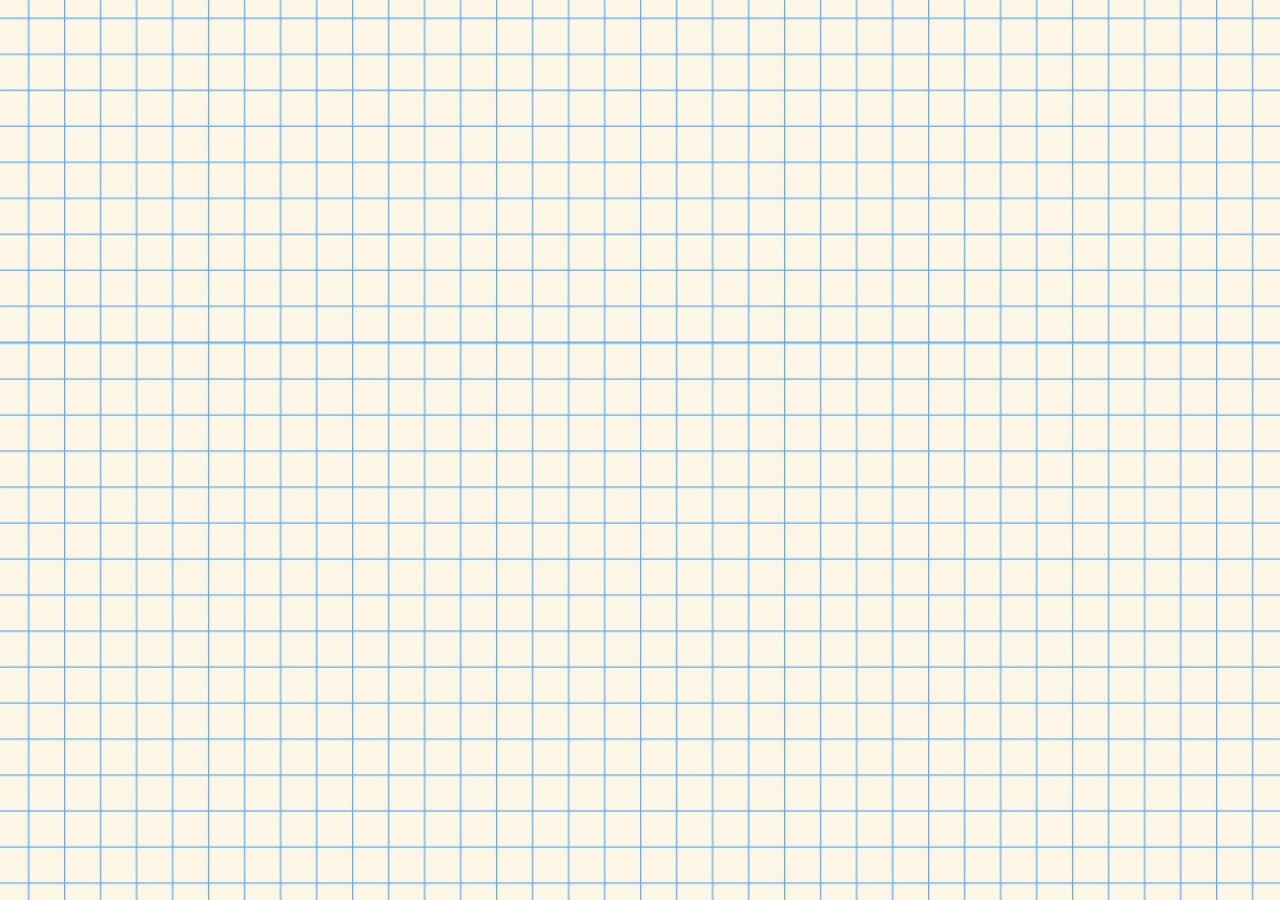
==== index.html @ 81f1b62f "Created new project: Home Work #20 (Tournament)" ====
<!DOCTYPE html>
<html lang="en">

<head>
    <meta charset="UTF-8">
    <meta name="viewport" content="width=device-width, initial-scale=1.0">
    <title>Tournament</title>
    <link rel="stylesheet" href="./css/style.css">
</head>

<body>
    <div class="wrapper">
        <!-- <div class="header">
            <h2 class="header__item">
                Форма турніру
            </h2>
        </div>
        <div class="main">

        </div>
        <div class="footer">
            <p class="footer__item">
                2023 by Team #3 (Eugene Yantowsky, Alena Eremina, Artem Zarudniy) - Design for Serg Nikiforov
            </p>
        </div> -->

    </div>
</body>

</html>
---- css/style.css ----
/* http://meyerweb.com/eric/tools/css/reset/ 
   v2.0 | 20110126
   License: none (public domain)
*/
html,
body,
div,
span,
applet,
object,
iframe,
h1,
h2,
h3,
h4,
h5,
h6,
p,
blockquote,
pre,
a,
abbr,
acronym,
address,
big,
cite,
code,
del,
dfn,
em,
img,
ins,
kbd,
q,
s,
samp,
small,
strike,
strong,
sub,
sup,
tt,
var,
b,
u,
i,
center,
dl,
dt,
dd,
ol,
ul,
li,
fieldset,
form,
label,
legend,
table,
caption,
tbody,
tfoot,
thead,
tr,
th,
td,
article,
aside,
canvas,
details,
embed,
figure,
figcaption,
footer,
header,
hgroup,
menu,
nav,
output,
ruby,
section,
summary,
time,
mark,
audio,
video {
  margin: 0;
  padding: 0;
  border: 0;
  font-size: 100%;
  font: inherit;
  vertical-align: baseline;
}

/* HTML5 display-role reset for older browsers */
article,
aside,
details,
figcaption,
figure,
footer,
header,
hgroup,
menu,
nav,
section {
  display: block;
}

html {
  font-size: 16px;
}

body {
  font-size: 1rem;
  line-height: 1;
}

ol,
ul {
  list-style: none;
}

blockquote,
q {
  quotes: none;
}

blockquote:before,
blockquote:after,
q:before,
q:after {
  content: "";
  content: none;
}

table {
  border-collapse: collapse;
  border-spacing: 0;
}

* {
  box-sizing: border-box;
  text-decoration: none;
}

@font-face {
  font-family: "Bad Script";
  src: url("../fonts/BadScript/BadScript-Regular.eot");
  src: url("../fonts/BadScript/BadScript-Regular.eot?#iefix") format("embedded-opentype"), url("../fonts/BadScript/BadScript-Regular.woff2") format("woff2"), url("../fonts/BadScript/BadScript-Regular.woff") format("woff"), url("../fonts/BadScript/BadScript-Regular.ttf") format("truetype"), url("../fonts/BadScript/BadScript-Regular.svg#BadScript-Regular") format("svg");
  font-weight: normal;
  font-style: normal;
  font-display: swap;
}
body {
  font-family: "Bad Scrip", Arial, Helvetica, sans-serif;
  font-weight: normal;
  font-style: normal;
  background: url("../images/squared_paper_sheet.jpg") repeat center center;
  background-size: cover;
}/*# sourceMappingURL=style.css.map */
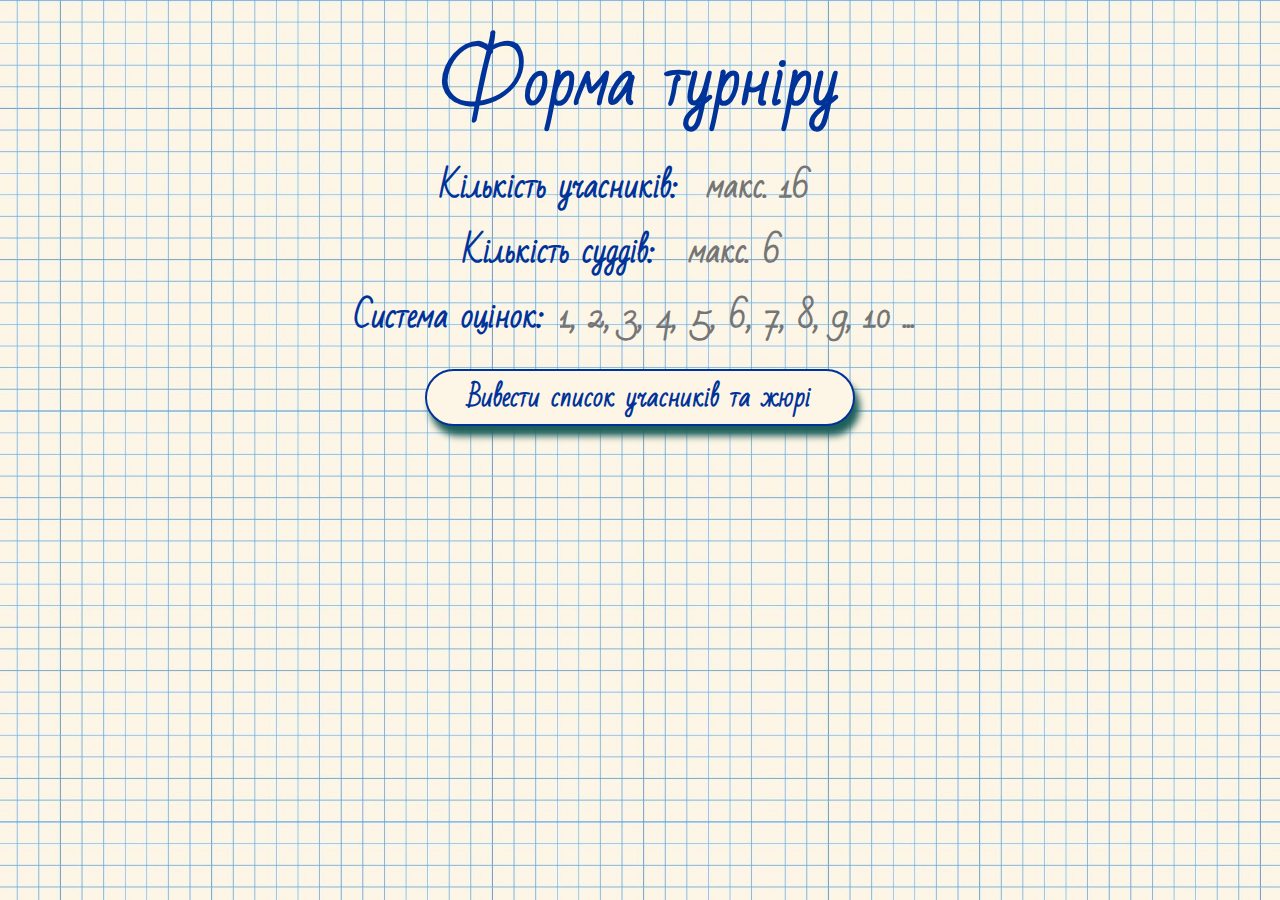
==== commit 9df0a3a2: "Final version project: Home Work #20 (Tournament)" ====
--- a/index.html
+++ b/index.html
@@ -10,21 +10,79 @@
 
 <body>
     <div class="wrapper">
-        <!-- <div class="header">
-            <h2 class="header__item">
+        <div class="header">
+            <h1 class="header__item">
                 Форма турніру
-            </h2>
+            </h1>
         </div>
         <div class="main">
+            <div class="main__block">
+                <div class="main__item">
+                    <label for="participants">
+                        Кількість учасників:
+                    </label>
+                    <input type="number" class="main__input" id="participants" step="1" min="2" max="16"
+                        placeholder="макс. 16" />
+                </div>
+                <div class="main__item">
+                    <label for="participants">
+                        Кількість суддів:
+                    </label>
+                    <input type="number" class="main__input" id="judgesCount" step="1" min="1" max="6"
+                        placeholder="макс. 6" />
+                </div>
+                <div class="main__item">
+                    <label for="scoringSystem">
+                        Система оцінок:
+                    </label>
+                    <input type="text" class="main__input main__input--mod" id="scoringSystem" placeholder="1, 2, 3, 4, 5, 6, 7, 8, 9, 10 ..." />
+                </div>
+                <div class="main__item">
+                    <button class="main__btn" onclick="createParticipantAndJudgesFields()">
+                        Вивести список учасників та
+                        жюрі
+                    </button>
+                </div>
+            </div>
+            <div class="main__block main__block--mod">
+                <div class="main__item" id="participantsContainer">
 
+                </div>
+                <div class="main__item" id="judgesContainer">
+
+                </div>
+            </div>
+            <div class="main__block main__block--add" id="btn_score">
+                <button class="main__btn" onclick="showResults()">
+                    Сформувати таблицю балів
+                </button>
+            </div>
+            <div class="main__block main__block--spec">
+                <div class="main__item main__item--mod" id="resultsContainer">
+                </div>
+            </div>
+            <div class="main__block main__block--add" id="btn_result">
+                <button class="main__btn" onclick="showVotingResult()">
+                    Результат голосування
+                </button>
+            </div>
+            <div class="main__block">
+                <div class="main__item" id="winnersList">
+                </div>
+            </div>
+            <div class="main__block main__block--spec">
+                <div class="main__item main__item--mod" id="winnersContainer">
+                </div>
+            </div>
         </div>
-        <div class="footer">
+        <div class="footer" id="byTeam">
             <p class="footer__item">
-                2023 by Team #3 (Eugene Yantowsky, Alena Eremina, Artem Zarudniy) - Design for Serg Nikiforov
+                2023 by Team #3 (Alena Eremina, Artem Zarudniy, Eugene Yantowsky) - Design for Serg Nikiforov
             </p>
-        </div> -->
+        </div>
 
     </div>
+    <script src="./js/main.js"></script>
 </body>
 
 </html>--- a/css/style.css
+++ b/css/style.css
@@ -152,9 +152,122 @@
   font-display: swap;
 }
 body {
-  font-family: "Bad Scrip", Arial, Helvetica, sans-serif;
+  font-family: "Bad Script", Arial, Helvetica, sans-serif;
   font-weight: normal;
   font-style: normal;
-  background: url("../images/squared_paper_sheet.jpg") repeat center center;
-  background-size: cover;
+  color: #003399;
+  background: url("../images/squared_paper_sheet.jpg") repeat;
+  background-size: 60%;
+  padding: 50px 2%;
+  font-weight: 700;
+}
+
+.wrapper {
+  display: flex;
+  flex-direction: column;
+  align-items: center;
+}
+.wrapper .header {
+  font-size: 5vw;
+}
+.wrapper .main {
+  width: 100%;
+  text-align: center;
+  margin-top: 40px;
+  font-size: 2.5vw;
+}
+.wrapper .main .main__input,
+.wrapper .main .main__select,
+.wrapper .main .main__btn {
+  text-align: center;
+  background: none;
+  border: none;
+  font-family: "Bad Script";
+  width: 12%;
+  font-size: 2.5vw;
+  color: #003399;
+  font-weight: 700;
+}
+.wrapper .main .main__input--mod {
+  width: 30%;
+  text-align: left;
+}
+.wrapper .main .main__btn {
+  margin: 20px 0 20px;
+  width: 35%;
+  font-size: 2vw;
+  background-color: #FDF6E6;
+  border: 2px solid #003399;
+  border-radius: 50px;
+  box-shadow: 5px 10px 7px #1F5F5A;
+}
+.wrapper .main .main__btn:hover {
+  cursor: pointer;
+}
+.wrapper .main .main__btn:active {
+  background: #003399;
+  color: #FDF6E6;
+  box-shadow: none;
+  transform: scale(0.9);
+}
+.wrapper .main .main__block--mod {
+  margin-top: 20px;
+  display: flex;
+  flex-direction: row;
+  justify-content: center;
+}
+.wrapper .main .main__block--mod .main__item {
+  padding: 10px 0;
+  border-top: 2px solid #003399;
+}
+.wrapper .main .main__block--mod .main__item .main__input {
+  width: 50%;
+  border-bottom: 2px dashed #003399;
+}
+.wrapper .main .main__block--add {
+  display: none;
+}
+.wrapper .main .main__block--spec {
+  margin-top: 20px;
+  display: flex;
+  justify-content: center;
+  align-items: center;
+}
+.wrapper .main .main__block--spec .main__item--mod {
+  padding-top: 25px;
+  border-top: 2px solid #003399;
+}
+.wrapper .main .main__block--spec .main__item--mod p {
+  padding: 15px 0;
+}
+.wrapper .main .main__block--spec .main__item--mod span {
+  display: none;
+}
+.wrapper .main .main__block--spec .main__item--mod td {
+  padding: 16px;
+  border: 2px solid #003399;
+}
+.wrapper .main .main__block--spec .result-select {
+  width: 100%;
+}
+.wrapper .main .main__block--spec .main__input {
+  width: 100%;
+  text-align: center;
+  border: 2px solid #003399;
+  font-size: 2.1vw;
+}
+.wrapper .main .main__block ul {
+  padding: 15px 0;
+}
+.wrapper .main .main__block ul li {
+  padding: 15px 0;
+}
+.wrapper .footer {
+  display: none;
+  margin-top: 25px;
+  font-size: 1.3vw;
+}
+.wrapper .footer .footer__item {
+  padding: 15px 0;
+  border-top: 2px solid #003399;
 }/*# sourceMappingURL=style.css.map */